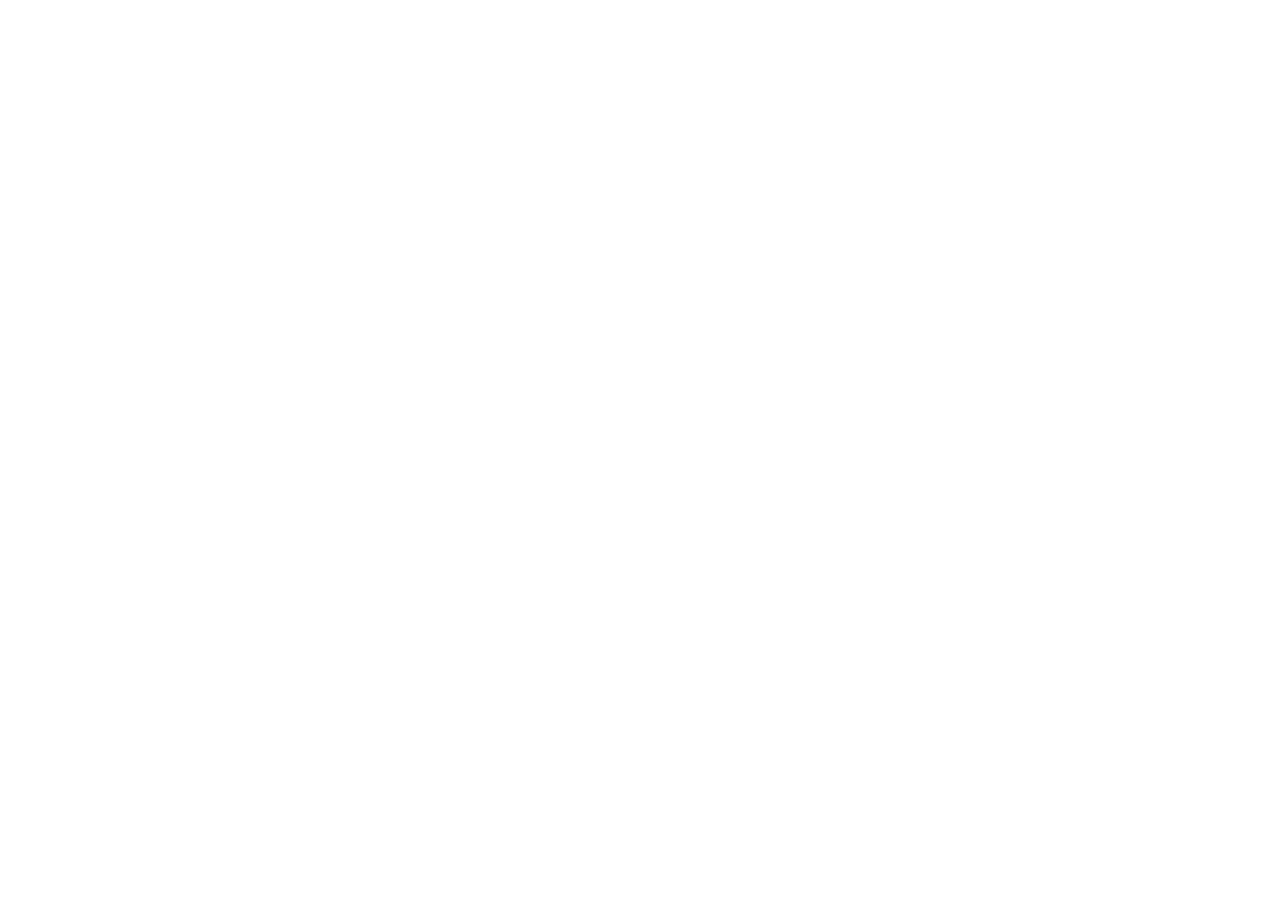
==== login.html @ 34dbae66 "提交" ====
<!DOCTYPE html>
<html lang="en">
<head>
    <meta charset="UTF-8">
    <meta name="viewport" content="width=device-width, initial-scale=1.0">
    <title>Document</title>
</head>
<body>
    
</body>
</html>
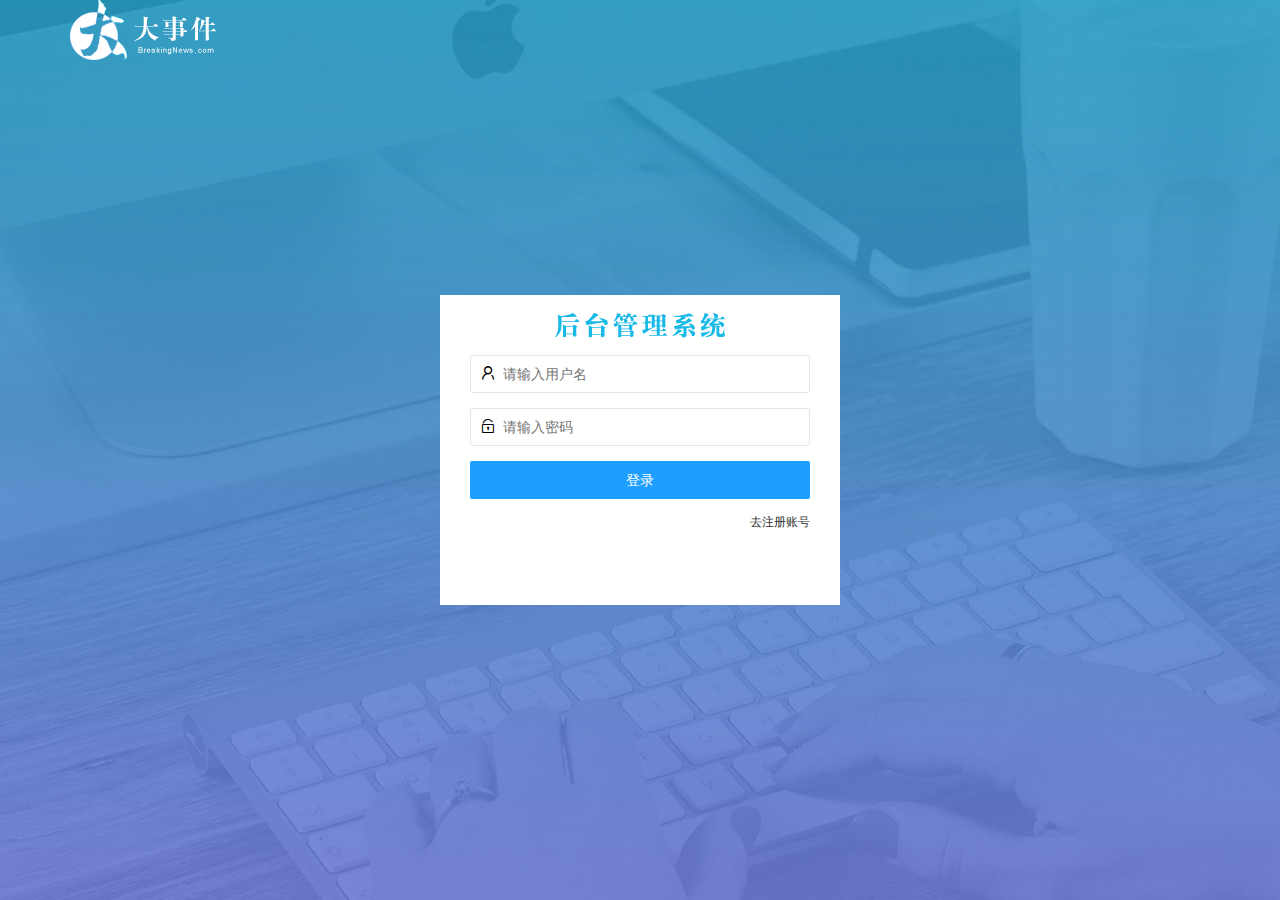
==== commit fc524032: "完成了登入页面" ====
--- a/login.html
+++ b/login.html
@@ -1,11 +1,93 @@
 <!DOCTYPE html>
 <html lang="en">
+
 <head>
     <meta charset="UTF-8">
     <meta name="viewport" content="width=device-width, initial-scale=1.0">
-    <title>Document</title>
+    <title>大事件-登入-注册</title>
+    <!-- 导入 layUi 的样式 -->
+    <link rel="stylesheet" href="/assets/lib/layui/css/layui.css">
+    <!-- 导入自己的样式 -->
+    <link rel="stylesheet" href="/assets/css/login.css">
+
 </head>
+
 <body>
-    
+    <!-- 头部的 Logo 区域 -->
+    <div class="layui-main">
+        <img src="/assets/images/logo.png" alt="" />
+    </div>
+
+    <!-- 登录注册区域 -->
+    <div class="loginAndRegBox">
+        <div class="title-box"></div>
+
+        <!-- 登录的div -->
+        <div class="login-box">
+            <!-- 登录的表单 -->
+            <form class="layui-form" id="form_login">
+                <!-- 用户名 -->
+                <div class="layui-form-item">
+                    <i class="layui-icon layui-icon-username"></i>
+                    <input type="text" name="username" required lay-verify="required|pwd" placeholder="请输入用户名"
+                        autocomplete="off" class="layui-input" />
+                </div>
+                <!-- 密码 -->
+                <div class="layui-form-item">
+                    <i class="layui-icon layui-icon-password"></i>
+                    <input type="password" name="password" required lay-verify="required|pwd" placeholder="请输入密码"
+                        autocomplete="off" class="layui-input" />
+                </div>
+                <!-- 登录按钮 -->
+                <div class="layui-form-item">
+                    <!-- 注意：表单提交按钮和普通按钮的区别，就是 lay-submit 属性 -->
+                    <button class="layui-btn layui-btn-fluid layui-btn-normal" lay-submit>登录</button>
+                </div>
+                <div class="layui-form-item links">
+                    <a href="javascript:;" id="link_reg">去注册账号</a>
+                </div>
+            </form>
+        </div>
+        <!-- 注册的div -->
+        <div class="reg-box">
+            <!-- 注册的表单 -->
+            <form class="layui-form" id="form_reg">
+                <!-- 用户名 -->
+                <div class="layui-form-item">
+                    <i class="layui-icon layui-icon-username"></i>
+                    <input type="text" name="username" required lay-verify="required" placeholder="请输入用户名"
+                        autocomplete="off" class="layui-input" />
+                </div>
+                <!-- 密码 -->
+                <div class="layui-form-item">
+                    <i class="layui-icon layui-icon-password"></i>
+                    <input type="password" name="password" required lay-verify="required|pwd" placeholder="请输入密码"
+                        autocomplete="off" class="layui-input" />
+                </div>
+                <!-- 再次输入密码 -->
+                <div class="layui-form-item">
+                    <i class="layui-icon layui-icon-password"></i>
+                    <input type="password" name="password" required lay-verify="required|pwd|repwd" placeholder="请输入密码"
+                        autocomplete="off" class="layui-input" />
+                </div>
+                <!-- 登录按钮 -->
+                <div class="layui-form-item">
+                    <!-- 注意：表单提交按钮和普通按钮的区别，就是 lay-submit 属性 -->
+                    <button class="layui-btn layui-btn-fluid layui-btn-normal" lay-submit>登录</button>
+                </div>
+                <div class="layui-form-item links">
+                    <a href="javascript:;" id="link_login">去登入</a>
+                </div>
+            </form>
+           
+        </div>
+    </div>
+
+
+    <script src="/assets/lib/jquery.js"></script>
+    <script src="/assets/js/baseAPI.js"></script>
+    <script src="/assets/lib/layui/layui.all.js"></script>
+    <script src="/assets/js/login.js"></script>
 </body>
+
 </html>--- a/assets/lib/layui/css/layui.css
+++ b/assets/lib/layui/css/layui.css
@@ -0,0 +1,2 @@
+/** layui-v2.5.5 MIT License By https://www.layui.com */
+ .layui-inline,img{display:inline-block;vertical-align:middle}h1,h2,h3,h4,h5,h6{font-weight:400}.layui-edge,.layui-header,.layui-inline,.layui-main{position:relative}.layui-body,.layui-edge,.layui-elip{overflow:hidden}.layui-btn,.layui-edge,.layui-inline,img{vertical-align:middle}.layui-btn,.layui-disabled,.layui-icon,.layui-unselect{-moz-user-select:none;-webkit-user-select:none;-ms-user-select:none}.layui-elip,.layui-form-checkbox span,.layui-form-pane .layui-form-label{text-overflow:ellipsis;white-space:nowrap}.layui-breadcrumb,.layui-tree-btnGroup{visibility:hidden}blockquote,body,button,dd,div,dl,dt,form,h1,h2,h3,h4,h5,h6,input,li,ol,p,pre,td,textarea,th,ul{margin:0;padding:0;-webkit-tap-highlight-color:rgba(0,0,0,0)}a:active,a:hover{outline:0}img{border:none}li{list-style:none}table{border-collapse:collapse;border-spacing:0}h4,h5,h6{font-size:100%}button,input,optgroup,option,select,textarea{font-family:inherit;font-size:inherit;font-style:inherit;font-weight:inherit;outline:0}pre{white-space:pre-wrap;white-space:-moz-pre-wrap;white-space:-pre-wrap;white-space:-o-pre-wrap;word-wrap:break-word}body{line-height:24px;font:14px Helvetica Neue,Helvetica,PingFang SC,Tahoma,Arial,sans-serif}hr{height:1px;margin:10px 0;border:0;clear:both}a{color:#333;text-decoration:none}a:hover{color:#777}a cite{font-style:normal;*cursor:pointer}.layui-border-box,.layui-border-box *{box-sizing:border-box}.layui-box,.layui-box *{box-sizing:content-box}.layui-clear{clear:both;*zoom:1}.layui-clear:after{content:'\20';clear:both;*zoom:1;display:block;height:0}.layui-inline{*display:inline;*zoom:1}.layui-edge{display:inline-block;width:0;height:0;border-width:6px;border-style:dashed;border-color:transparent}.layui-edge-top{top:-4px;border-bottom-color:#999;border-bottom-style:solid}.layui-edge-right{border-left-color:#999;border-left-style:solid}.layui-edge-bottom{top:2px;border-top-color:#999;border-top-style:solid}.layui-edge-left{border-right-color:#999;border-right-style:solid}.layui-disabled,.layui-disabled:hover{color:#d2d2d2!important;cursor:not-allowed!important}.layui-circle{border-radius:100%}.layui-show{display:block!important}.layui-hide{display:none!important}@font-face{font-family:layui-icon;src:url(../font/iconfont.eot?v=250);src:url(../font/iconfont.eot?v=250#iefix) format('embedded-opentype'),url(../font/iconfont.woff2?v=250) format('woff2'),url(../font/iconfont.woff?v=250) format('woff'),url(../font/iconfont.ttf?v=250) format('truetype'),url(../font/iconfont.svg?v=250#layui-icon) format('svg')}.layui-icon{font-family:layui-icon!important;font-size:16px;font-style:normal;-webkit-font-smoothing:antialiased;-moz-osx-font-smoothing:grayscale}.layui-icon-reply-fill:before{content:"\e611"}.layui-icon-set-fill:before{content:"\e614"}.layui-icon-menu-fill:before{content:"\e60f"}.layui-icon-search:before{content:"\e615"}.layui-icon-share:before{content:"\e641"}.layui-icon-set-sm:before{content:"\e620"}.layui-icon-engine:before{content:"\e628"}.layui-icon-close:before{content:"\1006"}.layui-icon-close-fill:before{content:"\1007"}.layui-icon-chart-screen:before{content:"\e629"}.layui-icon-star:before{content:"\e600"}.layui-icon-circle-dot:before{content:"\e617"}.layui-icon-chat:before{content:"\e606"}.layui-icon-release:before{content:"\e609"}.layui-icon-list:before{content:"\e60a"}.layui-icon-chart:before{content:"\e62c"}.layui-icon-ok-circle:before{content:"\1005"}.layui-icon-layim-theme:before{content:"\e61b"}.layui-icon-table:before{content:"\e62d"}.layui-icon-right:before{content:"\e602"}.layui-icon-left:before{content:"\e603"}.layui-icon-cart-simple:before{content:"\e698"}.layui-icon-face-cry:before{content:"\e69c"}.layui-icon-face-smile:before{content:"\e6af"}.layui-icon-survey:before{content:"\e6b2"}.layui-icon-tree:before{content:"\e62e"}.layui-icon-upload-circle:before{content:"\e62f"}.layui-icon-add-circle:before{content:"\e61f"}.layui-icon-download-circle:before{content:"\e601"}.layui-icon-templeate-1:before{content:"\e630"}.layui-icon-util:before{content:"\e631"}.layui-icon-face-surprised:before{content:"\e664"}.layui-icon-edit:before{content:"\e642"}.layui-icon-speaker:before{content:"\e645"}.layui-icon-down:before{content:"\e61a"}.layui-icon-file:before{content:"\e621"}.layui-icon-layouts:before{content:"\e632"}.layui-icon-rate-half:before{content:"\e6c9"}.layui-icon-add-circle-fine:before{content:"\e608"}.layui-icon-prev-circle:before{content:"\e633"}.layui-icon-read:before{content:"\e705"}.layui-icon-404:before{content:"\e61c"}.layui-icon-carousel:before{content:"\e634"}.layui-icon-help:before{content:"\e607"}.layui-icon-code-circle:before{content:"\e635"}.layui-icon-water:before{content:"\e636"}.layui-icon-username:before{content:"\e66f"}.layui-icon-find-fill:before{content:"\e670"}.layui-icon-about:before{content:"\e60b"}.layui-icon-location:before{content:"\e715"}.layui-icon-up:before{content:"\e619"}.layui-icon-pause:before{content:"\e651"}.layui-icon-date:before{content:"\e637"}.layui-icon-layim-uploadfile:before{content:"\e61d"}.layui-icon-delete:before{content:"\e640"}.layui-icon-play:before{content:"\e652"}.layui-icon-top:before{content:"\e604"}.layui-icon-friends:before{content:"\e612"}.layui-icon-refresh-3:before{content:"\e9aa"}.layui-icon-ok:before{content:"\e605"}.layui-icon-layer:before{content:"\e638"}.layui-icon-face-smile-fine:before{content:"\e60c"}.layui-icon-dollar:before{content:"\e659"}.layui-icon-group:before{content:"\e613"}.layui-icon-layim-download:before{content:"\e61e"}.layui-icon-picture-fine:before{content:"\e60d"}.layui-icon-link:before{content:"\e64c"}.layui-icon-diamond:before{content:"\e735"}.layui-icon-log:before{content:"\e60e"}.layui-icon-rate-solid:before{content:"\e67a"}.layui-icon-fonts-del:before{content:"\e64f"}.layui-icon-unlink:before{content:"\e64d"}.layui-icon-fonts-clear:before{content:"\e639"}.layui-icon-triangle-r:before{content:"\e623"}.layui-icon-circle:before{content:"\e63f"}.layui-icon-radio:before{content:"\e643"}.layui-icon-align-center:before{content:"\e647"}.layui-icon-align-right:before{content:"\e648"}.layui-icon-align-left:before{content:"\e649"}.layui-icon-loading-1:before{content:"\e63e"}.layui-icon-return:before{content:"\e65c"}.layui-icon-fonts-strong:before{content:"\e62b"}.layui-icon-upload:before{content:"\e67c"}.layui-icon-dialogue:before{content:"\e63a"}.layui-icon-video:before{content:"\e6ed"}.layui-icon-headset:before{content:"\e6fc"}.layui-icon-cellphone-fine:before{content:"\e63b"}.layui-icon-add-1:before{content:"\e654"}.layui-icon-face-smile-b:before{content:"\e650"}.layui-icon-fonts-html:before{content:"\e64b"}.layui-icon-form:before{content:"\e63c"}.layui-icon-cart:before{content:"\e657"}.layui-icon-camera-fill:before{content:"\e65d"}.layui-icon-tabs:before{content:"\e62a"}.layui-icon-fonts-code:before{content:"\e64e"}.layui-icon-fire:before{content:"\e756"}.layui-icon-set:before{content:"\e716"}.layui-icon-fonts-u:before{content:"\e646"}.layui-icon-triangle-d:before{content:"\e625"}.layui-icon-tips:before{content:"\e702"}.layui-icon-picture:before{content:"\e64a"}.layui-icon-more-vertical:before{content:"\e671"}.layui-icon-flag:before{content:"\e66c"}.layui-icon-loading:before{content:"\e63d"}.layui-icon-fonts-i:before{content:"\e644"}.layui-icon-refresh-1:before{content:"\e666"}.layui-icon-rmb:before{content:"\e65e"}.layui-icon-home:before{content:"\e68e"}.layui-icon-user:before{content:"\e770"}.layui-icon-notice:before{content:"\e667"}.layui-icon-login-weibo:before{content:"\e675"}.layui-icon-voice:before{content:"\e688"}.layui-icon-upload-drag:before{content:"\e681"}.layui-icon-login-qq:before{content:"\e676"}.layui-icon-snowflake:before{content:"\e6b1"}.layui-icon-file-b:before{content:"\e655"}.layui-icon-template:before{content:"\e663"}.layui-icon-auz:before{content:"\e672"}.layui-icon-console:before{content:"\e665"}.layui-icon-app:before{content:"\e653"}.layui-icon-prev:before{content:"\e65a"}.layui-icon-website:before{content:"\e7ae"}.layui-icon-next:before{content:"\e65b"}.layui-icon-component:before{content:"\e857"}.layui-icon-more:before{content:"\e65f"}.layui-icon-login-wechat:before{content:"\e677"}.layui-icon-shrink-right:before{content:"\e668"}.layui-icon-spread-left:before{content:"\e66b"}.layui-icon-camera:before{content:"\e660"}.layui-icon-note:before{content:"\e66e"}.layui-icon-refresh:before{content:"\e669"}.layui-icon-female:before{content:"\e661"}.layui-icon-male:before{content:"\e662"}.layui-icon-password:before{content:"\e673"}.layui-icon-senior:before{content:"\e674"}.layui-icon-theme:before{content:"\e66a"}.layui-icon-tread:before{content:"\e6c5"}.layui-icon-praise:before{content:"\e6c6"}.layui-icon-star-fill:before{content:"\e658"}.layui-icon-rate:before{content:"\e67b"}.layui-icon-template-1:before{content:"\e656"}.layui-icon-vercode:before{content:"\e679"}.layui-icon-cellphone:before{content:"\e678"}.layui-icon-screen-full:before{content:"\e622"}.layui-icon-screen-restore:before{content:"\e758"}.layui-icon-cols:before{content:"\e610"}.layui-icon-export:before{content:"\e67d"}.layui-icon-print:before{content:"\e66d"}.layui-icon-slider:before{content:"\e714"}.layui-icon-addition:before{content:"\e624"}.layui-icon-subtraction:before{content:"\e67e"}.layui-icon-service:before{content:"\e626"}.layui-icon-transfer:before{content:"\e691"}.layui-main{width:1140px;margin:0 auto}.layui-header{z-index:1000;height:60px}.layui-header a:hover{transition:all .5s;-webkit-transition:all .5s}.layui-side{position:fixed;left:0;top:0;bottom:0;z-index:999;width:200px;overflow-x:hidden}.layui-side-scroll{position:relative;width:220px;height:100%;overflow-x:hidden}.layui-body{position:absolute;left:200px;right:0;top:0;bottom:0;z-index:998;width:auto;overflow-y:auto;box-sizing:border-box}.layui-layout-body{overflow:hidden}.layui-layout-admin .layui-header{background-color:#23262E}.layui-layout-admin .layui-side{top:60px;width:200px;overflow-x:hidden}.layui-layout-admin .layui-body{position:fixed;top:60px;bottom:44px}.layui-layout-admin .layui-main{width:auto;margin:0 15px}.layui-layout-admin .layui-footer{position:fixed;left:200px;right:0;bottom:0;height:44px;line-height:44px;padding:0 15px;background-color:#eee}.layui-layout-admin .layui-logo{position:absolute;left:0;top:0;width:200px;height:100%;line-height:60px;text-align:center;color:#009688;font-size:16px}.layui-layout-admin .layui-header .layui-nav{background:0 0}.layui-layout-left{position:absolute!important;left:200px;top:0}.layui-layout-right{position:absolute!important;right:0;top:0}.layui-container{position:relative;margin:0 auto;padding:0 15px;box-sizing:border-box}.layui-fluid{position:relative;margin:0 auto;padding:0 15px}.layui-row:after,.layui-row:before{content:'';display:block;clear:both}.layui-col-lg1,.layui-col-lg10,.layui-col-lg11,.layui-col-lg12,.layui-col-lg2,.layui-col-lg3,.layui-col-lg4,.layui-col-lg5,.layui-col-lg6,.layui-col-lg7,.layui-col-lg8,.layui-col-lg9,.layui-col-md1,.layui-col-md10,.layui-col-md11,.layui-col-md12,.layui-col-md2,.layui-col-md3,.layui-col-md4,.layui-col-md5,.layui-col-md6,.layui-col-md7,.layui-col-md8,.layui-col-md9,.layui-col-sm1,.layui-col-sm10,.layui-col-sm11,.layui-col-sm12,.layui-col-sm2,.layui-col-sm3,.layui-col-sm4,.layui-col-sm5,.layui-col-sm6,.layui-col-sm7,.layui-col-sm8,.layui-col-sm9,.layui-col-xs1,.layui-col-xs10,.layui-col-xs11,.layui-col-xs12,.layui-col-xs2,.layui-col-xs3,.layui-col-xs4,.layui-col-xs5,.layui-col-xs6,.layui-col-xs7,.layui-col-xs8,.layui-col-xs9{position:relative;display:block;box-sizing:border-box}.layui-col-xs1,.layui-col-xs10,.layui-col-xs11,.layui-col-xs12,.layui-col-xs2,.layui-col-xs3,.layui-col-xs4,.layui-col-xs5,.layui-col-xs6,.layui-col-xs7,.layui-col-xs8,.layui-col-xs9{float:left}.layui-col-xs1{width:8.33333333%}.layui-col-xs2{width:16.66666667%}.layui-col-xs3{width:25%}.layui-col-xs4{width:33.33333333%}.layui-col-xs5{width:41.66666667%}.layui-col-xs6{width:50%}.layui-col-xs7{width:58.33333333%}.layui-col-xs8{width:66.66666667%}.layui-col-xs9{width:75%}.layui-col-xs10{width:83.33333333%}.layui-col-xs11{width:91.66666667%}.layui-col-xs12{width:100%}.layui-col-xs-offset1{margin-left:8.33333333%}.layui-col-xs-offset2{margin-left:16.66666667%}.layui-col-xs-offset3{margin-left:25%}.layui-col-xs-offset4{margin-left:33.33333333%}.layui-col-xs-offset5{margin-left:41.66666667%}.layui-col-xs-offset6{margin-left:50%}.layui-col-xs-offset7{margin-left:58.33333333%}.layui-col-xs-offset8{margin-left:66.66666667%}.layui-col-xs-offset9{margin-left:75%}.layui-col-xs-offset10{margin-left:83.33333333%}.layui-col-xs-offset11{margin-left:91.66666667%}.layui-col-xs-offset12{margin-left:100%}@media screen and (max-width:768px){.layui-hide-xs{display:none!important}.layui-show-xs-block{display:block!important}.layui-show-xs-inline{display:inline!important}.layui-show-xs-inline-block{display:inline-block!important}}@media screen and (min-width:768px){.layui-container{width:750px}.layui-hide-sm{display:none!important}.layui-show-sm-block{display:block!important}.layui-show-sm-inline{display:inline!important}.layui-show-sm-inline-block{display:inline-block!important}.layui-col-sm1,.layui-col-sm10,.layui-col-sm11,.layui-col-sm12,.layui-col-sm2,.layui-col-sm3,.layui-col-sm4,.layui-col-sm5,.layui-col-sm6,.layui-col-sm7,.layui-col-sm8,.layui-col-sm9{float:left}.layui-col-sm1{width:8.33333333%}.layui-col-sm2{width:16.66666667%}.layui-col-sm3{width:25%}.layui-col-sm4{width:33.33333333%}.layui-col-sm5{width:41.66666667%}.layui-col-sm6{width:50%}.layui-col-sm7{width:58.33333333%}.layui-col-sm8{width:66.66666667%}.layui-col-sm9{width:75%}.layui-col-sm10{width:83.33333333%}.layui-col-sm11{width:91.66666667%}.layui-col-sm12{width:100%}.layui-col-sm-offset1{margin-left:8.33333333%}.layui-col-sm-offset2{margin-left:16.66666667%}.layui-col-sm-offset3{margin-left:25%}.layui-col-sm-offset4{margin-left:33.33333333%}.layui-col-sm-offset5{margin-left:41.66666667%}.layui-col-sm-offset6{margin-left:50%}.layui-col-sm-offset7{margin-left:58.33333333%}.layui-col-sm-offset8{margin-left:66.66666667%}.layui-col-sm-offset9{margin-left:75%}.layui-col-sm-offset10{margin-left:83.33333333%}.layui-col-sm-offset11{margin-left:91.66666667%}.layui-col-sm-offset12{margin-left:100%}}@media screen and (min-width:992px){.layui-container{width:970px}.layui-hide-md{display:none!important}.layui-show-md-block{display:block!important}.layui-show-md-inline{display:inline!important}.layui-show-md-inline-block{display:inline-block!important}.layui-col-md1,.layui-col-md10,.layui-col-md11,.layui-col-md12,.layui-col-md2,.layui-col-md3,.layui-col-md4,.layui-col-md5,.layui-col-md6,.layui-col-md7,.layui-col-md8,.layui-col-md9{float:left}.layui-col-md1{width:8.33333333%}.layui-col-md2{width:16.66666667%}.layui-col-md3{width:25%}.layui-col-md4{width:33.33333333%}.layui-col-md5{width:41.66666667%}.layui-col-md6{width:50%}.layui-col-md7{width:58.33333333%}.layui-col-md8{width:66.66666667%}.layui-col-md9{width:75%}.layui-col-md10{width:83.33333333%}.layui-col-md11{width:91.66666667%}.layui-col-md12{width:100%}.layui-col-md-offset1{margin-left:8.33333333%}.layui-col-md-offset2{margin-left:16.66666667%}.layui-col-md-offset3{margin-left:25%}.layui-col-md-offset4{margin-left:33.33333333%}.layui-col-md-offset5{margin-left:41.66666667%}.layui-col-md-offset6{margin-left:50%}.layui-col-md-offset7{margin-left:58.33333333%}.layui-col-md-offset8{margin-left:66.66666667%}.layui-col-md-offset9{margin-left:75%}.layui-col-md-offset10{margin-left:83.33333333%}.layui-col-md-offset11{margin-left:91.66666667%}.layui-col-md-offset12{margin-left:100%}}@media screen and (min-width:1200px){.layui-container{width:1170px}.layui-hide-lg{display:none!important}.layui-show-lg-block{display:block!important}.layui-show-lg-inline{display:inline!important}.layui-show-lg-inline-block{display:inline-block!important}.layui-col-lg1,.layui-col-lg10,.layui-col-lg11,.layui-col-lg12,.layui-col-lg2,.layui-col-lg3,.layui-col-lg4,.layui-col-lg5,.layui-col-lg6,.layui-col-lg7,.layui-col-lg8,.layui-col-lg9{float:left}.layui-col-lg1{width:8.33333333%}.layui-col-lg2{width:16.66666667%}.layui-col-lg3{width:25%}.layui-col-lg4{width:33.33333333%}.layui-col-lg5{width:41.66666667%}.layui-col-lg6{width:50%}.layui-col-lg7{width:58.33333333%}.layui-col-lg8{width:66.66666667%}.layui-col-lg9{width:75%}.layui-col-lg10{width:83.33333333%}.layui-col-lg11{width:91.66666667%}.layui-col-lg12{width:100%}.layui-col-lg-offset1{margin-left:8.33333333%}.layui-col-lg-offset2{margin-left:16.66666667%}.layui-col-lg-offset3{margin-left:25%}.layui-col-lg-offset4{margin-left:33.33333333%}.layui-col-lg-offset5{margin-left:41.66666667%}.layui-col-lg-offset6{margin-left:50%}.layui-col-lg-offset7{margin-left:58.33333333%}.layui-col-lg-offset8{margin-left:66.66666667%}.layui-col-lg-offset9{margin-left:75%}.layui-col-lg-offset10{margin-left:83.33333333%}.layui-col-lg-offset11{margin-left:91.66666667%}.layui-col-lg-offset12{margin-left:100%}}.layui-col-space1{margin:-.5px}.layui-col-space1>*{padding:.5px}.layui-col-space3{margin:-1.5px}.layui-col-space3>*{padding:1.5px}.layui-col-space5{margin:-2.5px}.layui-col-space5>*{padding:2.5px}.layui-col-space8{margin:-3.5px}.layui-col-space8>*{padding:3.5px}.layui-col-space10{margin:-5px}.layui-col-space10>*{padding:5px}.layui-col-space12{margin:-6px}.layui-col-space12>*{padding:6px}.layui-col-space15{margin:-7.5px}.layui-col-space15>*{padding:7.5px}.layui-col-space18{margin:-9px}.layui-col-space18>*{padding:9px}.layui-col-space20{margin:-10px}.layui-col-space20>*{padding:10px}.layui-col-space22{margin:-11px}.layui-col-space22>*{padding:11px}.layui-col-space25{margin:-12.5px}.layui-col-space25>*{padding:12.5px}.layui-col-space30{margin:-15px}.layui-col-space30>*{padding:15px}.layui-btn,.layui-input,.layui-select,.layui-textarea,.layui-upload-button{outline:0;-webkit-appearance:none;transition:all .3s;-webkit-transition:all .3s;box-sizing:border-box}.layui-elem-quote{margin-bottom:10px;padding:15px;line-height:22px;border-left:5px solid #009688;border-radius:0 2px 2px 0;background-color:#f2f2f2}.layui-quote-nm{border-style:solid;border-width:1px 1px 1px 5px;background:0 0}.layui-elem-field{margin-bottom:10px;padding:0;border-width:1px;border-style:solid}.layui-elem-field legend{margin-left:20px;padding:0 10px;font-size:20px;font-weight:300}.layui-field-title{margin:10px 0 20px;border-width:1px 0 0}.layui-field-box{padding:10px 15px}.layui-field-title .layui-field-box{padding:10px 0}.layui-progress{position:relative;height:6px;border-radius:20px;background-color:#e2e2e2}.layui-progress-bar{position:absolute;left:0;top:0;width:0;max-width:100%;height:6px;border-radius:20px;text-align:right;background-color:#5FB878;transition:all .3s;-webkit-transition:all .3s}.layui-progress-big,.layui-progress-big .layui-progress-bar{height:18px;line-height:18px}.layui-progress-text{position:relative;top:-20px;line-height:18px;font-size:12px;color:#666}.layui-progress-big .layui-progress-text{position:static;padding:0 10px;color:#fff}.layui-collapse{border-width:1px;border-style:solid;border-radius:2px}.layui-colla-content,.layui-colla-item{border-top-width:1px;border-top-style:solid}.layui-colla-item:first-child{border-top:none}.layui-colla-title{position:relative;height:42px;line-height:42px;padding:0 15px 0 35px;color:#333;background-color:#f2f2f2;cursor:pointer;font-size:14px;overflow:hidden}.layui-colla-content{display:none;padding:10px 15px;line-height:22px;color:#666}.layui-colla-icon{position:absolute;left:15px;top:0;font-size:14px}.layui-card{margin-bottom:15px;border-radius:2px;background-color:#fff;box-shadow:0 1px 2px 0 rgba(0,0,0,.05)}.layui-card:last-child{margin-bottom:0}.layui-card-header{position:relative;height:42px;line-height:42px;padding:0 15px;border-bottom:1px solid #f6f6f6;color:#333;border-radius:2px 2px 0 0;font-size:14px}.layui-bg-black,.layui-bg-blue,.layui-bg-cyan,.layui-bg-green,.layui-bg-orange,.layui-bg-red{color:#fff!important}.layui-card-body{position:relative;padding:10px 15px;line-height:24px}.layui-card-body[pad15]{padding:15px}.layui-card-body[pad20]{padding:20px}.layui-card-body .layui-table{margin:5px 0}.layui-card .layui-tab{margin:0}.layui-panel-window{position:relative;padding:15px;border-radius:0;border-top:5px solid #E6E6E6;background-color:#fff}.layui-auxiliar-moving{position:fixed;left:0;right:0;top:0;bottom:0;width:100%;height:100%;background:0 0;z-index:9999999999}.layui-form-label,.layui-form-mid,.layui-form-select,.layui-input-block,.layui-input-inline,.layui-textarea{position:relative}.layui-bg-red{background-color:#FF5722!important}.layui-bg-orange{background-color:#FFB800!important}.layui-bg-green{background-color:#009688!important}.layui-bg-cyan{background-color:#2F4056!important}.layui-bg-blue{background-color:#1E9FFF!important}.layui-bg-black{background-color:#393D49!important}.layui-bg-gray{background-color:#eee!important;color:#666!important}.layui-badge-rim,.layui-colla-content,.layui-colla-item,.layui-collapse,.layui-elem-field,.layui-form-pane .layui-form-item[pane],.layui-form-pane .layui-form-label,.layui-input,.layui-layedit,.layui-layedit-tool,.layui-quote-nm,.layui-select,.layui-tab-bar,.layui-tab-card,.layui-tab-title,.layui-tab-title .layui-this:after,.layui-textarea{border-color:#e6e6e6}.layui-timeline-item:before,hr{background-color:#e6e6e6}.layui-text{line-height:22px;font-size:14px;color:#666}.layui-text h1,.layui-text h2,.layui-text h3{font-weight:500;color:#333}.layui-text h1{font-size:30px}.layui-text h2{font-size:24px}.layui-text h3{font-size:18px}.layui-text a:not(.layui-btn){color:#01AAED}.layui-text a:not(.layui-btn):hover{text-decoration:underline}.layui-text ul{padding:5px 0 5px 15px}.layui-text ul li{margin-top:5px;list-style-type:disc}.layui-text em,.layui-word-aux{color:#999!important;padding:0 5px!important}.layui-btn{display:inline-block;height:38px;line-height:38px;padding:0 18px;background-color:#009688;color:#fff;white-space:nowrap;text-align:center;font-size:14px;border:none;border-radius:2px;cursor:pointer}.layui-btn:hover{opacity:.8;filter:alpha(opacity=80);color:#fff}.layui-btn:active{opacity:1;filter:alpha(opacity=100)}.layui-btn+.layui-btn{margin-left:10px}.layui-btn-container{font-size:0}.layui-btn-container .layui-btn{margin-right:10px;margin-bottom:10px}.layui-btn-container .layui-btn+.layui-btn{margin-left:0}.layui-table .layui-btn-container .layui-btn{margin-bottom:9px}.layui-btn-radius{border-radius:100px}.layui-btn .layui-icon{margin-right:3px;font-size:18px;vertical-align:bottom;vertical-align:middle\9}.layui-btn-primary{border:1px solid #C9C9C9;background-color:#fff;color:#555}.layui-btn-primary:hover{border-color:#009688;color:#333}.layui-btn-normal{background-color:#1E9FFF}.layui-btn-warm{background-color:#FFB800}.layui-btn-danger{background-color:#FF5722}.layui-btn-checked{background-color:#5FB878}.layui-btn-disabled,.layui-btn-disabled:active,.layui-btn-disabled:hover{border:1px solid #e6e6e6;background-color:#FBFBFB;color:#C9C9C9;cursor:not-allowed;opacity:1}.layui-btn-lg{height:44px;line-height:44px;padding:0 25px;font-size:16px}.layui-btn-sm{height:30px;line-height:30px;padding:0 10px;font-size:12px}.layui-btn-sm i{font-size:16px!important}.layui-btn-xs{height:22px;line-height:22px;padding:0 5px;font-size:12px}.layui-btn-xs i{font-size:14px!important}.layui-btn-group{display:inline-block;vertical-align:middle;font-size:0}.layui-btn-group .layui-btn{margin-left:0!important;margin-right:0!important;border-left:1px solid rgba(255,255,255,.5);border-radius:0}.layui-btn-group .layui-btn-primary{border-left:none}.layui-btn-group .layui-btn-primary:hover{border-color:#C9C9C9;color:#009688}.layui-btn-group .layui-btn:first-child{border-left:none;border-radius:2px 0 0 2px}.layui-btn-group .layui-btn-primary:first-child{border-left:1px solid #c9c9c9}.layui-btn-group .layui-btn:last-child{border-radius:0 2px 2px 0}.layui-btn-group .layui-btn+.layui-btn{margin-left:0}.layui-btn-group+.layui-btn-group{margin-left:10px}.layui-btn-fluid{width:100%}.layui-input,.layui-select,.layui-textarea{height:38px;line-height:1.3;line-height:38px\9;border-width:1px;border-style:solid;background-color:#fff;border-radius:2px}.layui-input::-webkit-input-placeholder,.layui-select::-webkit-input-placeholder,.layui-textarea::-webkit-input-placeholder{line-height:1.3}.layui-input,.layui-textarea{display:block;width:100%;padding-left:10px}.layui-input:hover,.layui-textarea:hover{border-color:#D2D2D2!important}.layui-input:focus,.layui-textarea:focus{border-color:#C9C9C9!important}.layui-textarea{min-height:100px;height:auto;line-height:20px;padding:6px 10px;resize:vertical}.layui-select{padding:0 10px}.layui-form input[type=checkbox],.layui-form input[type=radio],.layui-form select{display:none}.layui-form [lay-ignore]{display:initial}.layui-form-item{margin-bottom:15px;clear:both;*zoom:1}.layui-form-item:after{content:'\20';clear:both;*zoom:1;display:block;height:0}.layui-form-label{float:left;display:block;padding:9px 15px;width:80px;font-weight:400;line-height:20px;text-align:right}.layui-form-label-col{display:block;float:none;padding:9px 0;line-height:20px;text-align:left}.layui-form-item .layui-inline{margin-bottom:5px;margin-right:10px}.layui-input-block{margin-left:110px;min-height:36px}.layui-input-inline{display:inline-block;vertical-align:middle}.layui-form-item .layui-input-inline{float:left;width:190px;margin-right:10px}.layui-form-text .layui-input-inline{width:auto}.layui-form-mid{float:left;display:block;padding:9px 0!important;line-height:20px;margin-right:10px}.layui-form-danger+.layui-form-select .layui-input,.layui-form-danger:focus{border-color:#FF5722!important}.layui-form-select .layui-input{padding-right:30px;cursor:pointer}.layui-form-select .layui-edge{position:absolute;right:10px;top:50%;margin-top:-3px;cursor:pointer;border-width:6px;border-top-color:#c2c2c2;border-top-style:solid;transition:all .3s;-webkit-transition:all .3s}.layui-form-select dl{display:none;position:absolute;left:0;top:42px;padding:5px 0;z-index:899;min-width:100%;border:1px solid #d2d2d2;max-height:300px;overflow-y:auto;background-color:#fff;border-radius:2px;box-shadow:0 2px 4px rgba(0,0,0,.12);box-sizing:border-box}.layui-form-select dl dd,.layui-form-select dl dt{padding:0 10px;line-height:36px;white-space:nowrap;overflow:hidden;text-overflow:ellipsis}.layui-form-select dl dt{font-size:12px;color:#999}.layui-form-select dl dd{cursor:pointer}.layui-form-select dl dd:hover{background-color:#f2f2f2;-webkit-transition:.5s all;transition:.5s all}.layui-form-select .layui-select-group dd{padding-left:20px}.layui-form-select dl dd.layui-select-tips{padding-left:10px!important;color:#999}.layui-form-select dl dd.layui-this{background-color:#5FB878;color:#fff}.layui-form-checkbox,.layui-form-select dl dd.layui-disabled{background-color:#fff}.layui-form-selected dl{display:block}.layui-form-checkbox,.layui-form-checkbox *,.layui-form-switch{display:inline-block;vertical-align:middle}.layui-form-selected .layui-edge{margin-top:-9px;-webkit-transform:rotate(180deg);transform:rotate(180deg);margin-top:-3px\9}:root .layui-form-selected .layui-edge{margin-top:-9px\0/IE9}.layui-form-selectup dl{top:auto;bottom:42px}.layui-select-none{margin:5px 0;text-align:center;color:#999}.layui-select-disabled .layui-disabled{border-color:#eee!important}.layui-select-disabled .layui-edge{border-top-color:#d2d2d2}.layui-form-checkbox{position:relative;height:30px;line-height:30px;margin-right:10px;padding-right:30px;cursor:pointer;font-size:0;-webkit-transition:.1s linear;transition:.1s linear;box-sizing:border-box}.layui-form-checkbox span{padding:0 10px;height:100%;font-size:14px;border-radius:2px 0 0 2px;background-color:#d2d2d2;color:#fff;overflow:hidden}.layui-form-checkbox:hover span{background-color:#c2c2c2}.layui-form-checkbox i{position:absolute;right:0;top:0;width:30px;height:28px;border:1px solid #d2d2d2;border-left:none;border-radius:0 2px 2px 0;color:#fff;font-size:20px;text-align:center}.layui-form-checkbox:hover i{border-color:#c2c2c2;color:#c2c2c2}.layui-form-checked,.layui-form-checked:hover{border-color:#5FB878}.layui-form-checked span,.layui-form-checked:hover span{background-color:#5FB878}.layui-form-checked i,.layui-form-checked:hover i{color:#5FB878}.layui-form-item .layui-form-checkbox{margin-top:4px}.layui-form-checkbox[lay-skin=primary]{height:auto!important;line-height:normal!important;min-width:18px;min-height:18px;border:none!important;margin-right:0;padding-left:28px;padding-right:0;background:0 0}.layui-form-checkbox[lay-skin=primary] span{padding-left:0;padding-right:15px;line-height:18px;background:0 0;color:#666}.layui-form-checkbox[lay-skin=primary] i{right:auto;left:0;width:16px;height:16px;line-height:16px;border:1px solid #d2d2d2;font-size:12px;border-radius:2px;background-color:#fff;-webkit-transition:.1s linear;transition:.1s linear}.layui-form-checkbox[lay-skin=primary]:hover i{border-color:#5FB878;color:#fff}.layui-form-checked[lay-skin=primary] i{border-color:#5FB878!important;background-color:#5FB878;color:#fff}.layui-checkbox-disbaled[lay-skin=primary] span{background:0 0!important;color:#c2c2c2}.layui-checkbox-disbaled[lay-skin=primary]:hover i{border-color:#d2d2d2}.layui-form-item .layui-form-checkbox[lay-skin=primary]{margin-top:10px}.layui-form-switch{position:relative;height:22px;line-height:22px;min-width:35px;padding:0 5px;margin-top:8px;border:1px solid #d2d2d2;border-radius:20px;cursor:pointer;background-color:#fff;-webkit-transition:.1s linear;transition:.1s linear}.layui-form-switch i{position:absolute;left:5px;top:3px;width:16px;height:16px;border-radius:20px;background-color:#d2d2d2;-webkit-transition:.1s linear;transition:.1s linear}.layui-form-switch em{position:relative;top:0;width:25px;margin-left:21px;padding:0!important;text-align:center!important;color:#999!important;font-style:normal!important;font-size:12px}.layui-form-onswitch{border-color:#5FB878;background-color:#5FB878}.layui-checkbox-disbaled,.layui-checkbox-disbaled i{border-color:#e2e2e2!important}.layui-form-onswitch i{left:100%;margin-left:-21px;background-color:#fff}.layui-form-onswitch em{margin-left:5px;margin-right:21px;color:#fff!important}.layui-checkbox-disbaled span{background-color:#e2e2e2!important}.layui-checkbox-disbaled:hover i{color:#fff!important}[lay-radio]{display:none}.layui-form-radio,.layui-form-radio *{display:inline-block;vertical-align:middle}.layui-form-radio{line-height:28px;margin:6px 10px 0 0;padding-right:10px;cursor:pointer;font-size:0}.layui-form-radio *{font-size:14px}.layui-form-radio>i{margin-right:8px;font-size:22px;color:#c2c2c2}.layui-form-radio>i:hover,.layui-form-radioed>i{color:#5FB878}.layui-radio-disbaled>i{color:#e2e2e2!important}.layui-form-pane .layui-form-label{width:110px;padding:8px 15px;height:38px;line-height:20px;border-width:1px;border-style:solid;border-radius:2px 0 0 2px;text-align:center;background-color:#FBFBFB;overflow:hidden;box-sizing:border-box}.layui-form-pane .layui-input-inline{margin-left:-1px}.layui-form-pane .layui-input-block{margin-left:110px;left:-1px}.layui-form-pane .layui-input{border-radius:0 2px 2px 0}.layui-form-pane .layui-form-text .layui-form-label{float:none;width:100%;border-radius:2px;box-sizing:border-box;text-align:left}.layui-form-pane .layui-form-text .layui-input-inline{display:block;margin:0;top:-1px;clear:both}.layui-form-pane .layui-form-text .layui-input-block{margin:0;left:0;top:-1px}.layui-form-pane .layui-form-text .layui-textarea{min-height:100px;border-radius:0 0 2px 2px}.layui-form-pane .layui-form-checkbox{margin:4px 0 4px 10px}.layui-form-pane .layui-form-radio,.layui-form-pane .layui-form-switch{margin-top:6px;margin-left:10px}.layui-form-pane .layui-form-item[pane]{position:relative;border-width:1px;border-style:solid}.layui-form-pane .layui-form-item[pane] .layui-form-label{position:absolute;left:0;top:0;height:100%;border-width:0 1px 0 0}.layui-form-pane .layui-form-item[pane] .layui-input-inline{margin-left:110px}@media screen and (max-width:450px){.layui-form-item .layui-form-label{text-overflow:ellipsis;overflow:hidden;white-space:nowrap}.layui-form-item .layui-inline{display:block;margin-right:0;margin-bottom:20px;clear:both}.layui-form-item .layui-inline:after{content:'\20';clear:both;display:block;height:0}.layui-form-item .layui-input-inline{display:block;float:none;left:-3px;width:auto;margin:0 0 10px 112px}.layui-form-item .layui-input-inline+.layui-form-mid{margin-left:110px;top:-5px;padding:0}.layui-form-item .layui-form-checkbox{margin-right:5px;margin-bottom:5px}}.layui-layedit{border-width:1px;border-style:solid;border-radius:2px}.layui-layedit-tool{padding:3px 5px;border-bottom-width:1px;border-bottom-style:solid;font-size:0}.layedit-tool-fixed{position:fixed;top:0;border-top:1px solid #e2e2e2}.layui-layedit-tool .layedit-tool-mid,.layui-layedit-tool .layui-icon{display:inline-block;vertical-align:middle;text-align:center;font-size:14px}.layui-layedit-tool .layui-icon{position:relative;width:32px;height:30px;line-height:30px;margin:3px 5px;color:#777;cursor:pointer;border-radius:2px}.layui-layedit-tool .layui-icon:hover{color:#393D49}.layui-layedit-tool .layui-icon:active{color:#000}.layui-layedit-tool .layedit-tool-active{background-color:#e2e2e2;color:#000}.layui-layedit-tool .layui-disabled,.layui-layedit-tool .layui-disabled:hover{color:#d2d2d2;cursor:not-allowed}.layui-layedit-tool .layedit-tool-mid{width:1px;height:18px;margin:0 10px;background-color:#d2d2d2}.layedit-tool-html{width:50px!important;font-size:30px!important}.layedit-tool-b,.layedit-tool-code,.layedit-tool-help{font-size:16px!important}.layedit-tool-d,.layedit-tool-face,.layedit-tool-image,.layedit-tool-unlink{font-size:18px!important}.layedit-tool-image input{position:absolute;font-size:0;left:0;top:0;width:100%;height:100%;opacity:.01;filter:Alpha(opacity=1);cursor:pointer}.layui-layedit-iframe iframe{display:block;width:100%}#LAY_layedit_code{overflow:hidden}.layui-laypage{display:inline-block;*display:inline;*zoom:1;vertical-align:middle;margin:10px 0;font-size:0}.layui-laypage>a:first-child,.layui-laypage>a:first-child em{border-radius:2px 0 0 2px}.layui-laypage>a:last-child,.layui-laypage>a:last-child em{border-radius:0 2px 2px 0}.layui-laypage>:first-child{margin-left:0!important}.layui-laypage>:last-child{margin-right:0!important}.layui-laypage a,.layui-laypage button,.layui-laypage input,.layui-laypage select,.layui-laypage span{border:1px solid #e2e2e2}.layui-laypage a,.layui-laypage span{display:inline-block;*display:inline;*zoom:1;vertical-align:middle;padding:0 15px;height:28px;line-height:28px;margin:0 -1px 5px 0;background-color:#fff;color:#333;font-size:12px}.layui-flow-more a *,.layui-laypage input,.layui-table-view select[lay-ignore]{display:inline-block}.layui-laypage a:hover{color:#009688}.layui-laypage em{font-style:normal}.layui-laypage .layui-laypage-spr{color:#999;font-weight:700}.layui-laypage a{text-decoration:none}.layui-laypage .layui-laypage-curr{position:relative}.layui-laypage .layui-laypage-curr em{position:relative;color:#fff}.layui-laypage .layui-laypage-curr .layui-laypage-em{position:absolute;left:-1px;top:-1px;padding:1px;width:100%;height:100%;background-color:#009688}.layui-laypage-em{border-radius:2px}.layui-laypage-next em,.layui-laypage-prev em{font-family:Sim sun;font-size:16px}.layui-laypage .layui-laypage-count,.layui-laypage .layui-laypage-limits,.layui-laypage .layui-laypage-refresh,.layui-laypage .layui-laypage-skip{margin-left:10px;margin-right:10px;padding:0;border:none}.layui-laypage .layui-laypage-limits,.layui-laypage .layui-laypage-refresh{vertical-align:top}.layui-laypage .layui-laypage-refresh i{font-size:18px;cursor:pointer}.layui-laypage select{height:22px;padding:3px;border-radius:2px;cursor:pointer}.layui-laypage .layui-laypage-skip{height:30px;line-height:30px;color:#999}.layui-laypage button,.layui-laypage input{height:30px;line-height:30px;border-radius:2px;vertical-align:top;background-color:#fff;box-sizing:border-box}.layui-laypage input{width:40px;margin:0 10px;padding:0 3px;text-align:center}.layui-laypage input:focus,.layui-laypage select:focus{border-color:#009688!important}.layui-laypage button{margin-left:10px;padding:0 10px;cursor:pointer}.layui-table,.layui-table-view{margin:10px 0}.layui-flow-more{margin:10px 0;text-align:center;color:#999;font-size:14px}.layui-flow-more a{height:32px;line-height:32px}.layui-flow-more a *{vertical-align:top}.layui-flow-more a cite{padding:0 20px;border-radius:3px;background-color:#eee;color:#333;font-style:normal}.layui-flow-more a cite:hover{opacity:.8}.layui-flow-more a i{font-size:30px;color:#737383}.layui-table{width:100%;background-color:#fff;color:#666}.layui-table tr{transition:all .3s;-webkit-transition:all .3s}.layui-table th{text-align:left;font-weight:400}.layui-table tbody tr:hover,.layui-table thead tr,.layui-table-click,.layui-table-header,.layui-table-hover,.layui-table-mend,.layui-table-patch,.layui-table-tool,.layui-table-total,.layui-table-total tr,.layui-table[lay-even] tr:nth-child(even){background-color:#f2f2f2}.layui-table td,.layui-table th,.layui-table-col-set,.layui-table-fixed-r,.layui-table-grid-down,.layui-table-header,.layui-table-page,.layui-table-tips-main,.layui-table-tool,.layui-table-total,.layui-table-view,.layui-table[lay-skin=line],.layui-table[lay-skin=row]{border-width:1px;border-style:solid;border-color:#e6e6e6}.layui-table td,.layui-table th{position:relative;padding:9px 15px;min-height:20px;line-height:20px;font-size:14px}.layui-table[lay-skin=line] td,.layui-table[lay-skin=line] th{border-width:0 0 1px}.layui-table[lay-skin=row] td,.layui-table[lay-skin=row] th{border-width:0 1px 0 0}.layui-table[lay-skin=nob] td,.layui-table[lay-skin=nob] th{border:none}.layui-table img{max-width:100px}.layui-table[lay-size=lg] td,.layui-table[lay-size=lg] th{padding:15px 30px}.layui-table-view .layui-table[lay-size=lg] .layui-table-cell{height:40px;line-height:40px}.layui-table[lay-size=sm] td,.layui-table[lay-size=sm] th{font-size:12px;padding:5px 10px}.layui-table-view .layui-table[lay-size=sm] .layui-table-cell{height:20px;line-height:20px}.layui-table[lay-data]{display:none}.layui-table-box{position:relative;overflow:hidden}.layui-table-view .layui-table{position:relative;width:auto;margin:0}.layui-table-view .layui-table[lay-skin=line]{border-width:0 1px 0 0}.layui-table-view .layui-table[lay-skin=row]{border-width:0 0 1px}.layui-table-view .layui-table td,.layui-table-view .layui-table th{padding:5px 0;border-top:none;border-left:none}.layui-table-view .layui-table th.layui-unselect .layui-table-cell span{cursor:pointer}.layui-table-view .layui-table td{cursor:default}.layui-table-view .layui-table td[data-edit=text]{cursor:text}.layui-table-view .layui-form-checkbox[lay-skin=primary] i{width:18px;height:18px}.layui-table-view .layui-form-radio{line-height:0;padding:0}.layui-table-view .layui-form-radio>i{margin:0;font-size:20px}.layui-table-init{position:absolute;left:0;top:0;width:100%;height:100%;text-align:center;z-index:110}.layui-table-init .layui-icon{position:absolute;left:50%;top:50%;margin:-15px 0 0 -15px;font-size:30px;color:#c2c2c2}.layui-table-header{border-width:0 0 1px;overflow:hidden}.layui-table-header .layui-table{margin-bottom:-1px}.layui-table-tool .layui-inline[lay-event]{position:relative;width:26px;height:26px;padding:5px;line-height:16px;margin-right:10px;text-align:center;color:#333;border:1px solid #ccc;cursor:pointer;-webkit-transition:.5s all;transition:.5s all}.layui-table-tool .layui-inline[lay-event]:hover{border:1px solid #999}.layui-table-tool-temp{padding-right:120px}.layui-table-tool-self{position:absolute;right:17px;top:10px}.layui-table-tool .layui-table-tool-self .layui-inline[lay-event]{margin:0 0 0 10px}.layui-table-tool-panel{position:absolute;top:29px;left:-1px;padding:5px 0;min-width:150px;min-height:40px;border:1px solid #d2d2d2;text-align:left;overflow-y:auto;background-color:#fff;box-shadow:0 2px 4px rgba(0,0,0,.12)}.layui-table-cell,.layui-table-tool-panel li{overflow:hidden;text-overflow:ellipsis;white-space:nowrap}.layui-table-tool-panel li{padding:0 10px;line-height:30px;-webkit-transition:.5s all;transition:.5s all}.layui-table-tool-panel li .layui-form-checkbox[lay-skin=primary]{width:100%;padding-left:28px}.layui-table-tool-panel li:hover{background-color:#f2f2f2}.layui-table-tool-panel li .layui-form-checkbox[lay-skin=primary] i{position:absolute;left:0;top:0}.layui-table-tool-panel li .layui-form-checkbox[lay-skin=primary] span{padding:0}.layui-table-tool .layui-table-tool-self .layui-table-tool-panel{left:auto;right:-1px}.layui-table-col-set{position:absolute;right:0;top:0;width:20px;height:100%;border-width:0 0 0 1px;background-color:#fff}.layui-table-sort{width:10px;height:20px;margin-left:5px;cursor:pointer!important}.layui-table-sort .layui-edge{position:absolute;left:5px;border-width:5px}.layui-table-sort .layui-table-sort-asc{top:3px;border-top:none;border-bottom-style:solid;border-bottom-color:#b2b2b2}.layui-table-sort .layui-table-sort-asc:hover{border-bottom-color:#666}.layui-table-sort .layui-table-sort-desc{bottom:5px;border-bottom:none;border-top-style:solid;border-top-color:#b2b2b2}.layui-table-sort .layui-table-sort-desc:hover{border-top-color:#666}.layui-table-sort[lay-sort=asc] .layui-table-sort-asc{border-bottom-color:#000}.layui-table-sort[lay-sort=desc] .layui-table-sort-desc{border-top-color:#000}.layui-table-cell{height:28px;line-height:28px;padding:0 15px;position:relative;box-sizing:border-box}.layui-table-cell .layui-form-checkbox[lay-skin=primary]{top:-1px;padding:0}.layui-table-cell .layui-table-link{color:#01AAED}.laytable-cell-checkbox,.laytable-cell-numbers,.laytable-cell-radio,.laytable-cell-space{padding:0;text-align:center}.layui-table-body{position:relative;overflow:auto;margin-right:-1px;margin-bottom:-1px}.layui-table-body .layui-none{line-height:26px;padding:15px;text-align:center;color:#999}.layui-table-fixed{position:absolute;left:0;top:0;z-index:101}.layui-table-fixed .layui-table-body{overflow:hidden}.layui-table-fixed-l{box-shadow:0 -1px 8px rgba(0,0,0,.08)}.layui-table-fixed-r{left:auto;right:-1px;border-width:0 0 0 1px;box-shadow:-1px 0 8px rgba(0,0,0,.08)}.layui-table-fixed-r .layui-table-header{position:relative;overflow:visible}.layui-table-mend{position:absolute;right:-49px;top:0;height:100%;width:50px}.layui-table-tool{position:relative;z-index:890;width:100%;min-height:50px;line-height:30px;padding:10px 15px;border-width:0 0 1px}.layui-table-tool .layui-btn-container{margin-bottom:-10px}.layui-table-page,.layui-table-total{border-width:1px 0 0;margin-bottom:-1px;overflow:hidden}.layui-table-page{position:relative;width:100%;padding:7px 7px 0;height:41px;font-size:12px;white-space:nowrap}.layui-table-page>div{height:26px}.layui-table-page .layui-laypage{margin:0}.layui-table-page .layui-laypage a,.layui-table-page .layui-laypage span{height:26px;line-height:26px;margin-bottom:10px;border:none;background:0 0}.layui-table-page .layui-laypage a,.layui-table-page .layui-laypage span.layui-laypage-curr{padding:0 12px}.layui-table-page .layui-laypage span{margin-left:0;padding:0}.layui-table-page .layui-laypage .layui-laypage-prev{margin-left:-7px!important}.layui-table-page .layui-laypage .layui-laypage-curr .layui-laypage-em{left:0;top:0;padding:0}.layui-table-page .layui-laypage button,.layui-table-page .layui-laypage input{height:26px;line-height:26px}.layui-table-page .layui-laypage input{width:40px}.layui-table-page .layui-laypage button{padding:0 10px}.layui-table-page select{height:18px}.layui-table-patch .layui-table-cell{padding:0;width:30px}.layui-table-edit{position:absolute;left:0;top:0;width:100%;height:100%;padding:0 14px 1px;border-radius:0;box-shadow:1px 1px 20px rgba(0,0,0,.15)}.layui-table-edit:focus{border-color:#5FB878!important}select.layui-table-edit{padding:0 0 0 10px;border-color:#C9C9C9}.layui-table-view .layui-form-checkbox,.layui-table-view .layui-form-radio,.layui-table-view .layui-form-switch{top:0;margin:0;box-sizing:content-box}.layui-table-view .layui-form-checkbox{top:-1px;height:26px;line-height:26px}.layui-table-view .layui-form-checkbox i{height:26px}.layui-table-grid .layui-table-cell{overflow:visible}.layui-table-grid-down{position:absolute;top:0;right:0;width:26px;height:100%;padding:5px 0;border-width:0 0 0 1px;text-align:center;background-color:#fff;color:#999;cursor:pointer}.layui-table-grid-down .layui-icon{position:absolute;top:50%;left:50%;margin:-8px 0 0 -8px}.layui-table-grid-down:hover{background-color:#fbfbfb}body .layui-table-tips .layui-layer-content{background:0 0;padding:0;box-shadow:0 1px 6px rgba(0,0,0,.12)}.layui-table-tips-main{margin:-44px 0 0 -1px;max-height:150px;padding:8px 15px;font-size:14px;overflow-y:scroll;background-color:#fff;color:#666}.layui-table-tips-c{position:absolute;right:-3px;top:-13px;width:20px;height:20px;padding:3px;cursor:pointer;background-color:#666;border-radius:50%;color:#fff}.layui-table-tips-c:hover{background-color:#777}.layui-table-tips-c:before{position:relative;right:-2px}.layui-upload-file{display:none!important;opacity:.01;filter:Alpha(opacity=1)}.layui-upload-drag,.layui-upload-form,.layui-upload-wrap{display:inline-block}.layui-upload-list{margin:10px 0}.layui-upload-choose{padding:0 10px;color:#999}.layui-upload-drag{position:relative;padding:30px;border:1px dashed #e2e2e2;background-color:#fff;text-align:center;cursor:pointer;color:#999}.layui-upload-drag .layui-icon{font-size:50px;color:#009688}.layui-upload-drag[lay-over]{border-color:#009688}.layui-upload-iframe{position:absolute;width:0;height:0;border:0;visibility:hidden}.layui-upload-wrap{position:relative;vertical-align:middle}.layui-upload-wrap .layui-upload-file{display:block!important;position:absolute;left:0;top:0;z-index:10;font-size:100px;width:100%;height:100%;opacity:.01;filter:Alpha(opacity=1);cursor:pointer}.layui-transfer-active,.layui-transfer-box{display:inline-block;vertical-align:middle}.layui-transfer-box,.layui-transfer-header,.layui-transfer-search{border-width:0;border-style:solid;border-color:#e6e6e6}.layui-transfer-box{position:relative;border-width:1px;width:200px;height:360px;border-radius:2px;background-color:#fff}.layui-transfer-box .layui-form-checkbox{width:100%;margin:0!important}.layui-transfer-header{height:38px;line-height:38px;padding:0 10px;border-bottom-width:1px}.layui-transfer-search{position:relative;padding:10px;border-bottom-width:1px}.layui-transfer-search .layui-input{height:32px;padding-left:30px;font-size:12px}.layui-transfer-search .layui-icon-search{position:absolute;left:20px;top:50%;margin-top:-8px;color:#666}.layui-transfer-active{margin:0 15px}.layui-transfer-active .layui-btn{display:block;margin:0;padding:0 15px;background-color:#5FB878;border-color:#5FB878;color:#fff}.layui-transfer-active .layui-btn-disabled{background-color:#FBFBFB;border-color:#e6e6e6;color:#C9C9C9}.layui-transfer-active .layui-btn:first-child{margin-bottom:15px}.layui-transfer-active .layui-btn .layui-icon{margin:0;font-size:14px!important}.layui-transfer-data{padding:5px 0;overflow:auto}.layui-transfer-data li{height:32px;line-height:32px;padding:0 10px}.layui-transfer-data li:hover{background-color:#f2f2f2;transition:.5s all}.layui-transfer-data .layui-none{padding:15px 10px;text-align:center;color:#999}.layui-nav{position:relative;padding:0 20px;background-color:#393D49;color:#fff;border-radius:2px;font-size:0;box-sizing:border-box}.layui-nav *{font-size:14px}.layui-nav .layui-nav-item{position:relative;display:inline-block;*display:inline;*zoom:1;vertical-align:middle;line-height:60px}.layui-nav .layui-nav-item a{display:block;padding:0 20px;color:#fff;color:rgba(255,255,255,.7);transition:all .3s;-webkit-transition:all .3s}.layui-nav .layui-this:after,.layui-nav-bar,.layui-nav-tree .layui-nav-itemed:after{position:absolute;left:0;top:0;width:0;height:5px;background-color:#5FB878;transition:all .2s;-webkit-transition:all .2s}.layui-nav-bar{z-index:1000}.layui-nav .layui-nav-item a:hover,.layui-nav .layui-this a{color:#fff}.layui-nav .layui-this:after{content:'';top:auto;bottom:0;width:100%}.layui-nav-img{width:30px;height:30px;margin-right:10px;border-radius:50%}.layui-nav .layui-nav-more{content:'';width:0;height:0;border-style:solid dashed dashed;border-color:#fff transparent transparent;overflow:hidden;cursor:pointer;transition:all .2s;-webkit-transition:all .2s;position:absolute;top:50%;right:3px;margin-top:-3px;border-width:6px;border-top-color:rgba(255,255,255,.7)}.layui-nav .layui-nav-mored,.layui-nav-itemed>a .layui-nav-more{margin-top:-9px;border-style:dashed dashed solid;border-color:transparent transparent #fff}.layui-nav-child{display:none;position:absolute;left:0;top:65px;min-width:100%;line-height:36px;padding:5px 0;box-shadow:0 2px 4px rgba(0,0,0,.12);border:1px solid #d2d2d2;background-color:#fff;z-index:100;border-radius:2px;white-space:nowrap}.layui-nav .layui-nav-child a{color:#333}.layui-nav .layui-nav-child a:hover{background-color:#f2f2f2;color:#000}.layui-nav-child dd{position:relative}.layui-nav .layui-nav-child dd.layui-this a,.layui-nav-child dd.layui-this{background-color:#5FB878;color:#fff}.layui-nav-child dd.layui-this:after{display:none}.layui-nav-tree{width:200px;padding:0}.layui-nav-tree .layui-nav-item{display:block;width:100%;line-height:45px}.layui-nav-tree .layui-nav-item a{position:relative;height:45px;line-height:45px;text-overflow:ellipsis;overflow:hidden;white-space:nowrap}.layui-nav-tree .layui-nav-item a:hover{background-color:#4E5465}.layui-nav-tree .layui-nav-bar{width:5px;height:0;background-color:#009688}.layui-nav-tree .layui-nav-child dd.layui-this,.layui-nav-tree .layui-nav-child dd.layui-this a,.layui-nav-tree .layui-this,.layui-nav-tree .layui-this>a,.layui-nav-tree .layui-this>a:hover{background-color:#009688;color:#fff}.layui-nav-tree .layui-this:after{display:none}.layui-nav-itemed>a,.layui-nav-tree .layui-nav-title a,.layui-nav-tree .layui-nav-title a:hover{color:#fff!important}.layui-nav-tree .layui-nav-child{position:relative;z-index:0;top:0;border:none;box-shadow:none}.layui-nav-tree .layui-nav-child a{height:40px;line-height:40px;color:#fff;color:rgba(255,255,255,.7)}.layui-nav-tree .layui-nav-child,.layui-nav-tree .layui-nav-child a:hover{background:0 0;color:#fff}.layui-nav-tree .layui-nav-more{right:10px}.layui-nav-itemed>.layui-nav-child{display:block;padding:0;background-color:rgba(0,0,0,.3)!important}.layui-nav-itemed>.layui-nav-child>.layui-this>.layui-nav-child{display:block}.layui-nav-side{position:fixed;top:0;bottom:0;left:0;overflow-x:hidden;z-index:999}.layui-bg-blue .layui-nav-bar,.layui-bg-blue .layui-nav-itemed:after,.layui-bg-blue .layui-this:after{background-color:#93D1FF}.layui-bg-blue .layui-nav-child dd.layui-this{background-color:#1E9FFF}.layui-bg-blue .layui-nav-itemed>a,.layui-nav-tree.layui-bg-blue .layui-nav-title a,.layui-nav-tree.layui-bg-blue .layui-nav-title a:hover{background-color:#007DDB!important}.layui-breadcrumb{font-size:0}.layui-breadcrumb>*{font-size:14px}.layui-breadcrumb a{color:#999!important}.layui-breadcrumb a:hover{color:#5FB878!important}.layui-breadcrumb a cite{color:#666;font-style:normal}.layui-breadcrumb span[lay-separator]{margin:0 10px;color:#999}.layui-tab{margin:10px 0;text-align:left!important}.layui-tab[overflow]>.layui-tab-title{overflow:hidden}.layui-tab-title{position:relative;left:0;height:40px;white-space:nowrap;font-size:0;border-bottom-width:1px;border-bottom-style:solid;transition:all .2s;-webkit-transition:all .2s}.layui-tab-title li{display:inline-block;*display:inline;*zoom:1;vertical-align:middle;font-size:14px;transition:all .2s;-webkit-transition:all .2s;position:relative;line-height:40px;min-width:65px;padding:0 15px;text-align:center;cursor:pointer}.layui-tab-title li a{display:block}.layui-tab-title .layui-this{color:#000}.layui-tab-title .layui-this:after{position:absolute;left:0;top:0;content:'';width:100%;height:41px;border-width:1px;border-style:solid;border-bottom-color:#fff;border-radius:2px 2px 0 0;box-sizing:border-box;pointer-events:none}.layui-tab-bar{position:absolute;right:0;top:0;z-index:10;width:30px;height:39px;line-height:39px;border-width:1px;border-style:solid;border-radius:2px;text-align:center;background-color:#fff;cursor:pointer}.layui-tab-bar .layui-icon{position:relative;display:inline-block;top:3px;transition:all .3s;-webkit-transition:all .3s}.layui-tab-item{display:none}.layui-tab-more{padding-right:30px;height:auto!important;white-space:normal!important}.layui-tab-more li.layui-this:after{border-bottom-color:#e2e2e2;border-radius:2px}.layui-tab-more .layui-tab-bar .layui-icon{top:-2px;top:3px\9;-webkit-transform:rotate(180deg);transform:rotate(180deg)}:root .layui-tab-more .layui-tab-bar .layui-icon{top:-2px\0/IE9}.layui-tab-content{padding:10px}.layui-tab-title li .layui-tab-close{position:relative;display:inline-block;width:18px;height:18px;line-height:20px;margin-left:8px;top:1px;text-align:center;font-size:14px;color:#c2c2c2;transition:all .2s;-webkit-transition:all .2s}.layui-tab-title li .layui-tab-close:hover{border-radius:2px;background-color:#FF5722;color:#fff}.layui-tab-brief>.layui-tab-title .layui-this{color:#009688}.layui-tab-brief>.layui-tab-more li.layui-this:after,.layui-tab-brief>.layui-tab-title .layui-this:after{border:none;border-radius:0;border-bottom:2px solid #5FB878}.layui-tab-brief[overflow]>.layui-tab-title .layui-this:after{top:-1px}.layui-tab-card{border-width:1px;border-style:solid;border-radius:2px;box-shadow:0 2px 5px 0 rgba(0,0,0,.1)}.layui-tab-card>.layui-tab-title{background-color:#f2f2f2}.layui-tab-card>.layui-tab-title li{margin-right:-1px;margin-left:-1px}.layui-tab-card>.layui-tab-title .layui-this{background-color:#fff}.layui-tab-card>.layui-tab-title .layui-this:after{border-top:none;border-width:1px;border-bottom-color:#fff}.layui-tab-card>.layui-tab-title .layui-tab-bar{height:40px;line-height:40px;border-radius:0;border-top:none;border-right:none}.layui-tab-card>.layui-tab-more .layui-this{background:0 0;color:#5FB878}.layui-tab-card>.layui-tab-more .layui-this:after{border:none}.layui-timeline{padding-left:5px}.layui-timeline-item{position:relative;padding-bottom:20px}.layui-timeline-axis{position:absolute;left:-5px;top:0;z-index:10;width:20px;height:20px;line-height:20px;background-color:#fff;color:#5FB878;border-radius:50%;text-align:center;cursor:pointer}.layui-timeline-axis:hover{color:#FF5722}.layui-timeline-item:before{content:'';position:absolute;left:5px;top:0;z-index:0;width:1px;height:100%}.layui-timeline-item:last-child:before{display:none}.layui-timeline-item:first-child:before{display:block}.layui-timeline-content{padding-left:25px}.layui-timeline-title{position:relative;margin-bottom:10px}.layui-badge,.layui-badge-dot,.layui-badge-rim{position:relative;display:inline-block;padding:0 6px;font-size:12px;text-align:center;background-color:#FF5722;color:#fff;border-radius:2px}.layui-badge{height:18px;line-height:18px}.layui-badge-dot{width:8px;height:8px;padding:0;border-radius:50%}.layui-badge-rim{height:18px;line-height:18px;border-width:1px;border-style:solid;background-color:#fff;color:#666}.layui-btn .layui-badge,.layui-btn .layui-badge-dot{margin-left:5px}.layui-nav .layui-badge,.layui-nav .layui-badge-dot{position:absolute;top:50%;margin:-8px 6px 0}.layui-tab-title .layui-badge,.layui-tab-title .layui-badge-dot{left:5px;top:-2px}.layui-carousel{position:relative;left:0;top:0;background-color:#f8f8f8}.layui-carousel>[carousel-item]{position:relative;width:100%;height:100%;overflow:hidden}.layui-carousel>[carousel-item]:before{position:absolute;content:'\e63d';left:50%;top:50%;width:100px;line-height:20px;margin:-10px 0 0 -50px;text-align:center;color:#c2c2c2;font-family:layui-icon!important;font-size:30px;font-style:normal;-webkit-font-smoothing:antialiased;-moz-osx-font-smoothing:grayscale}.layui-carousel>[carousel-item]>*{display:none;position:absolute;left:0;top:0;width:100%;height:100%;background-color:#f8f8f8;transition-duration:.3s;-webkit-transition-duration:.3s}.layui-carousel-updown>*{-webkit-transition:.3s ease-in-out up;transition:.3s ease-in-out up}.layui-carousel-arrow{display:none\9;opacity:0;position:absolute;left:10px;top:50%;margin-top:-18px;width:36px;height:36px;line-height:36px;text-align:center;font-size:20px;border:0;border-radius:50%;background-color:rgba(0,0,0,.2);color:#fff;-webkit-transition-duration:.3s;transition-duration:.3s;cursor:pointer}.layui-carousel-arrow[lay-type=add]{left:auto!important;right:10px}.layui-carousel:hover .layui-carousel-arrow[lay-type=add],.layui-carousel[lay-arrow=always] .layui-carousel-arrow[lay-type=add]{right:20px}.layui-carousel[lay-arrow=always] .layui-carousel-arrow{opacity:1;left:20px}.layui-carousel[lay-arrow=none] .layui-carousel-arrow{display:none}.layui-carousel-arrow:hover,.layui-carousel-ind ul:hover{background-color:rgba(0,0,0,.35)}.layui-carousel:hover .layui-carousel-arrow{display:block\9;opacity:1;left:20px}.layui-carousel-ind{position:relative;top:-35px;width:100%;line-height:0!important;text-align:center;font-size:0}.layui-carousel[lay-indicator=outside]{margin-bottom:30px}.layui-carousel[lay-indicator=outside] .layui-carousel-ind{top:10px}.layui-carousel[lay-indicator=outside] .layui-carousel-ind ul{background-color:rgba(0,0,0,.5)}.layui-carousel[lay-indicator=none] .layui-carousel-ind{display:none}.layui-carousel-ind ul{display:inline-block;padding:5px;background-color:rgba(0,0,0,.2);border-radius:10px;-webkit-transition-duration:.3s;transition-duration:.3s}.layui-carousel-ind li{display:inline-block;width:10px;height:10px;margin:0 3px;font-size:14px;background-color:#e2e2e2;background-color:rgba(255,255,255,.5);border-radius:50%;cursor:pointer;-webkit-transition-duration:.3s;transition-duration:.3s}.layui-carousel-ind li:hover{background-color:rgba(255,255,255,.7)}.layui-carousel-ind li.layui-this{background-color:#fff}.layui-carousel>[carousel-item]>.layui-carousel-next,.layui-carousel>[carousel-item]>.layui-carousel-prev,.layui-carousel>[carousel-item]>.layui-this{display:block}.layui-carousel>[carousel-item]>.layui-this{left:0}.layui-carousel>[carousel-item]>.layui-carousel-prev{left:-100%}.layui-carousel>[carousel-item]>.layui-carousel-next{left:100%}.layui-carousel>[carousel-item]>.layui-carousel-next.layui-carousel-left,.layui-carousel>[carousel-item]>.layui-carousel-prev.layui-carousel-right{left:0}.layui-carousel>[carousel-item]>.layui-this.layui-carousel-left{left:-100%}.layui-carousel>[carousel-item]>.layui-this.layui-carousel-right{left:100%}.layui-carousel[lay-anim=updown] .layui-carousel-arrow{left:50%!important;top:20px;margin:0 0 0 -18px}.layui-carousel[lay-anim=updown]>[carousel-item]>*,.layui-carousel[lay-anim=fade]>[carousel-item]>*{left:0!important}.layui-carousel[lay-anim=updown] .layui-carousel-arrow[lay-type=add]{top:auto!important;bottom:20px}.layui-carousel[lay-anim=updown] .layui-carousel-ind{position:absolute;top:50%;right:20px;width:auto;height:auto}.layui-carousel[lay-anim=updown] .layui-carousel-ind ul{padding:3px 5px}.layui-carousel[lay-anim=updown] .layui-carousel-ind li{display:block;margin:6px 0}.layui-carousel[lay-anim=updown]>[carousel-item]>.layui-this{top:0}.layui-carousel[lay-anim=updown]>[carousel-item]>.layui-carousel-prev{top:-100%}.layui-carousel[lay-anim=updown]>[carousel-item]>.layui-carousel-next{top:100%}.layui-carousel[lay-anim=updown]>[carousel-item]>.layui-carousel-next.layui-carousel-left,.layui-carousel[lay-anim=updown]>[carousel-item]>.layui-carousel-prev.layui-carousel-right{top:0}.layui-carousel[lay-anim=updown]>[carousel-item]>.layui-this.layui-carousel-left{top:-100%}.layui-carousel[lay-anim=updown]>[carousel-item]>.layui-this.layui-carousel-right{top:100%}.layui-carousel[lay-anim=fade]>[carousel-item]>.layui-carousel-next,.layui-carousel[lay-anim=fade]>[carousel-item]>.layui-carousel-prev{opacity:0}.layui-carousel[lay-anim=fade]>[carousel-item]>.layui-carousel-next.layui-carousel-left,.layui-carousel[lay-anim=fade]>[carousel-item]>.layui-carousel-prev.layui-carousel-right{opacity:1}.layui-carousel[lay-anim=fade]>[carousel-item]>.layui-this.layui-carousel-left,.layui-carousel[lay-anim=fade]>[carousel-item]>.layui-this.layui-carousel-right{opacity:0}.layui-fixbar{position:fixed;right:15px;bottom:15px;z-index:999999}.layui-fixbar li{width:50px;height:50px;line-height:50px;margin-bottom:1px;text-align:center;cursor:pointer;font-size:30px;background-color:#9F9F9F;color:#fff;border-radius:2px;opacity:.95}.layui-fixbar li:hover{opacity:.85}.layui-fixbar li:active{opacity:1}.layui-fixbar .layui-fixbar-top{display:none;font-size:40px}body .layui-util-face{border:none;background:0 0}body .layui-util-face .layui-layer-content{padding:0;background-color:#fff;color:#666;box-shadow:none}.layui-util-face .layui-layer-TipsG{display:none}.layui-util-face ul{position:relative;width:372px;padding:10px;border:1px solid #D9D9D9;background-color:#fff;box-shadow:0 0 20px rgba(0,0,0,.2)}.layui-util-face ul li{cursor:pointer;float:left;border:1px solid #e8e8e8;height:22px;width:26px;overflow:hidden;margin:-1px 0 0 -1px;padding:4px 2px;text-align:center}.layui-util-face ul li:hover{position:relative;z-index:2;border:1px solid #eb7350;background:#fff9ec}.layui-code{position:relative;margin:10px 0;padding:15px;line-height:20px;border:1px solid #ddd;border-left-width:6px;background-color:#F2F2F2;color:#333;font-family:Courier New;font-size:12px}.layui-rate,.layui-rate *{display:inline-block;vertical-align:middle}.layui-rate{padding:10px 5px 10px 0;font-size:0}.layui-rate li i.layui-icon{font-size:20px;color:#FFB800;margin-right:5px;transition:all .3s;-webkit-transition:all .3s}.layui-rate li i:hover{cursor:pointer;transform:scale(1.12);-webkit-transform:scale(1.12)}.layui-rate[readonly] li i:hover{cursor:default;transform:scale(1)}.layui-colorpicker{width:26px;height:26px;border:1px solid #e6e6e6;padding:5px;border-radius:2px;line-height:24px;display:inline-block;cursor:pointer;transition:all .3s;-webkit-transition:all .3s}.layui-colorpicker:hover{border-color:#d2d2d2}.layui-colorpicker.layui-colorpicker-lg{width:34px;height:34px;line-height:32px}.layui-colorpicker.layui-colorpicker-sm{width:24px;height:24px;line-height:22px}.layui-colorpicker.layui-colorpicker-xs{width:22px;height:22px;line-height:20px}.layui-colorpicker-trigger-bgcolor{display:block;background:url([data-uri]);border-radius:2px}.layui-colorpicker-trigger-span{display:block;height:100%;box-sizing:border-box;border:1px solid rgba(0,0,0,.15);border-radius:2px;text-align:center}.layui-colorpicker-trigger-i{display:inline-block;color:#FFF;font-size:12px}.layui-colorpicker-trigger-i.layui-icon-close{color:#999}.layui-colorpicker-main{position:absolute;z-index:66666666;width:280px;padding:7px;background:#FFF;border:1px solid #d2d2d2;border-radius:2px;box-shadow:0 2px 4px rgba(0,0,0,.12)}.layui-colorpicker-main-wrapper{height:180px;position:relative}.layui-colorpicker-basis{width:260px;height:100%;position:relative}.layui-colorpicker-basis-white{width:100%;height:100%;position:absolute;top:0;left:0;background:linear-gradient(90deg,#FFF,hsla(0,0%,100%,0))}.layui-colorpicker-basis-black{width:100%;height:100%;position:absolute;top:0;left:0;background:linear-gradient(0deg,#000,transparent)}.layui-colorpicker-basis-cursor{width:10px;height:10px;border:1px solid #FFF;border-radius:50%;position:absolute;top:-3px;right:-3px;cursor:pointer}.layui-colorpicker-side{position:absolute;top:0;right:0;width:12px;height:100%;background:linear-gradient(red,#FF0,#0F0,#0FF,#00F,#F0F,red)}.layui-colorpicker-side-slider{width:100%;height:5px;box-shadow:0 0 1px #888;box-sizing:border-box;background:#FFF;border-radius:1px;border:1px solid #f0f0f0;cursor:pointer;position:absolute;left:0}.layui-colorpicker-main-alpha{display:none;height:12px;margin-top:7px;background:url([data-uri])}.layui-colorpicker-alpha-bgcolor{height:100%;position:relative}.layui-colorpicker-alpha-slider{width:5px;height:100%;box-shadow:0 0 1px #888;box-sizing:border-box;background:#FFF;border-radius:1px;border:1px solid #f0f0f0;cursor:pointer;position:absolute;top:0}.layui-colorpicker-main-pre{padding-top:7px;font-size:0}.layui-colorpicker-pre{width:20px;height:20px;border-radius:2px;display:inline-block;margin-left:6px;margin-bottom:7px;cursor:pointer}.layui-colorpicker-pre:nth-child(11n+1){margin-left:0}.layui-colorpicker-pre-isalpha{background:url([data-uri])}.layui-colorpicker-pre.layui-this{box-shadow:0 0 3px 2px rgba(0,0,0,.15)}.layui-colorpicker-pre>div{height:100%;border-radius:2px}.layui-colorpicker-main-input{text-align:right;padding-top:7px}.layui-colorpicker-main-input .layui-btn-container .layui-btn{margin:0 0 0 10px}.layui-colorpicker-main-input div.layui-inline{float:left;margin-right:10px;font-size:14px}.layui-colorpicker-main-input input.layui-input{width:150px;height:30px;color:#666}.layui-slider{height:4px;background:#e2e2e2;border-radius:3px;position:relative;cursor:pointer}.layui-slider-bar{border-radius:3px;position:absolute;height:100%}.layui-slider-step{position:absolute;top:0;width:4px;height:4px;border-radius:50%;background:#FFF;-webkit-transform:translateX(-50%);transform:translateX(-50%)}.layui-slider-wrap{width:36px;height:36px;position:absolute;top:-16px;-webkit-transform:translateX(-50%);transform:translateX(-50%);z-index:10;text-align:center}.layui-slider-wrap-btn{width:12px;height:12px;border-radius:50%;background:#FFF;display:inline-block;vertical-align:middle;cursor:pointer;transition:.3s}.layui-slider-wrap:after{content:"";height:100%;display:inline-block;vertical-align:middle}.layui-slider-wrap-btn.layui-slider-hover,.layui-slider-wrap-btn:hover{transform:scale(1.2)}.layui-slider-wrap-btn.layui-disabled:hover{transform:scale(1)!important}.layui-slider-tips{position:absolute;top:-42px;z-index:66666666;white-space:nowrap;display:none;-webkit-transform:translateX(-50%);transform:translateX(-50%);color:#FFF;background:#000;border-radius:3px;height:25px;line-height:25px;padding:0 10px}.layui-slider-tips:after{content:'';position:absolute;bottom:-12px;left:50%;margin-left:-6px;width:0;height:0;border-width:6px;border-style:solid;border-color:#000 transparent transparent}.layui-slider-input{width:70px;height:32px;border:1px solid #e6e6e6;border-radius:3px;font-size:16px;line-height:32px;position:absolute;right:0;top:-15px}.layui-slider-input-btn{display:none;position:absolute;top:0;right:0;width:20px;height:100%;border-left:1px solid #d2d2d2}.layui-slider-input-btn i{cursor:pointer;position:absolute;right:0;bottom:0;width:20px;height:50%;font-size:12px;line-height:16px;text-align:center;color:#999}.layui-slider-input-btn i:first-child{top:0;border-bottom:1px solid #d2d2d2}.layui-slider-input-txt{height:100%;font-size:14px}.layui-slider-input-txt input{height:100%;border:none}.layui-slider-input-btn i:hover{color:#009688}.layui-slider-vertical{width:4px;margin-left:34px}.layui-slider-vertical .layui-slider-bar{width:4px}.layui-slider-vertical .layui-slider-step{top:auto;left:0;-webkit-transform:translateY(50%);transform:translateY(50%)}.layui-slider-vertical .layui-slider-wrap{top:auto;left:-16px;-webkit-transform:translateY(50%);transform:translateY(50%)}.layui-slider-vertical .layui-slider-tips{top:auto;left:2px}@media \0screen{.layui-slider-wrap-btn{margin-left:-20px}.layui-slider-vertical .layui-slider-wrap-btn{margin-left:0;margin-bottom:-20px}.layui-slider-vertical .layui-slider-tips{margin-left:-8px}.layui-slider>span{margin-left:8px}}.layui-tree{line-height:22px}.layui-tree .layui-form-checkbox{margin:0!important}.layui-tree-set{width:100%;position:relative}.layui-tree-pack{display:none;padding-left:20px;position:relative}.layui-tree-iconClick,.layui-tree-main{display:inline-block;vertical-align:middle}.layui-tree-line .layui-tree-pack{padding-left:27px}.layui-tree-line .layui-tree-set .layui-tree-set:after{content:'';position:absolute;top:14px;left:-9px;width:17px;height:0;border-top:1px dotted #c0c4cc}.layui-tree-entry{position:relative;padding:3px 0;height:20px;white-space:nowrap}.layui-tree-entry:hover{background-color:#eee}.layui-tree-line .layui-tree-entry:hover{background-color:rgba(0,0,0,0)}.layui-tree-line .layui-tree-entry:hover .layui-tree-txt{color:#999;text-decoration:underline;transition:.3s}.layui-tree-main{cursor:pointer;padding-right:10px}.layui-tree-line .layui-tree-set:before{content:'';position:absolute;top:0;left:-9px;width:0;height:100%;border-left:1px dotted #c0c4cc}.layui-tree-line .layui-tree-set.layui-tree-setLineShort:before{height:13px}.layui-tree-line .layui-tree-set.layui-tree-setHide:before{height:0}.layui-tree-iconClick{position:relative;height:20px;line-height:20px;margin:0 10px;color:#c0c4cc}.layui-tree-icon{height:12px;line-height:12px;width:12px;text-align:center;border:1px solid #c0c4cc}.layui-tree-iconClick .layui-icon{font-size:18px}.layui-tree-icon .layui-icon{font-size:12px;color:#666}.layui-tree-iconArrow{padding:0 5px}.layui-tree-iconArrow:after{content:'';position:absolute;left:4px;top:3px;z-index:100;width:0;height:0;border-width:5px;border-style:solid;border-color:transparent transparent transparent #c0c4cc;transition:.5s}.layui-tree-btnGroup,.layui-tree-editInput{position:relative;vertical-align:middle;display:inline-block}.layui-tree-spread>.layui-tree-entry>.layui-tree-iconClick>.layui-tree-iconArrow:after{transform:rotate(90deg) translate(3px,4px)}.layui-tree-txt{display:inline-block;vertical-align:middle;color:#555}.layui-tree-search{margin-bottom:15px;color:#666}.layui-tree-btnGroup .layui-icon{display:inline-block;vertical-align:middle;padding:0 2px;cursor:pointer}.layui-tree-btnGroup .layui-icon:hover{color:#999;transition:.3s}.layui-tree-entry:hover .layui-tree-btnGroup{visibility:visible}.layui-tree-editInput{height:20px;line-height:20px;padding:0 3px;border:none;background-color:rgba(0,0,0,.05)}.layui-tree-emptyText{text-align:center;color:#999}.layui-anim{-webkit-animation-duration:.3s;animation-duration:.3s;-webkit-animation-fill-mode:both;animation-fill-mode:both}.layui-anim.layui-icon{display:inline-block}.layui-anim-loop{-webkit-animation-iteration-count:infinite;animation-iteration-count:infinite}.layui-trans,.layui-trans a{transition:all .3s;-webkit-transition:all .3s}@-webkit-keyframes layui-rotate{from{-webkit-transform:rotate(0)}to{-webkit-transform:rotate(360deg)}}@keyframes layui-rotate{from{transform:rotate(0)}to{transform:rotate(360deg)}}.layui-anim-rotate{-webkit-animation-name:layui-rotate;animation-name:layui-rotate;-webkit-animation-duration:1s;animation-duration:1s;-webkit-animation-timing-function:linear;animation-timing-function:linear}@-webkit-keyframes layui-up{from{-webkit-transform:translate3d(0,100%,0);opacity:.3}to{-webkit-transform:translate3d(0,0,0);opacity:1}}@keyframes layui-up{from{transform:translate3d(0,100%,0);opacity:.3}to{transform:translate3d(0,0,0);opacity:1}}.layui-anim-up{-webkit-animation-name:layui-up;animation-name:layui-up}@-webkit-keyframes layui-upbit{from{-webkit-transform:translate3d(0,30px,0);opacity:.3}to{-webkit-transform:translate3d(0,0,0);opacity:1}}@keyframes layui-upbit{from{transform:translate3d(0,30px,0);opacity:.3}to{transform:translate3d(0,0,0);opacity:1}}.layui-anim-upbit{-webkit-animation-name:layui-upbit;animation-name:layui-upbit}@-webkit-keyframes layui-scale{0%{opacity:.3;-webkit-transform:scale(.5)}100%{opacity:1;-webkit-transform:scale(1)}}@keyframes layui-scale{0%{opacity:.3;-ms-transform:scale(.5);transform:scale(.5)}100%{opacity:1;-ms-transform:scale(1);transform:scale(1)}}.layui-anim-scale{-webkit-animation-name:layui-scale;animation-name:layui-scale}@-webkit-keyframes layui-scale-spring{0%{opacity:.5;-webkit-transform:scale(.5)}80%{opacity:.8;-webkit-transform:scale(1.1)}100%{opacity:1;-webkit-transform:scale(1)}}@keyframes layui-scale-spring{0%{opacity:.5;transform:scale(.5)}80%{opacity:.8;transform:scale(1.1)}100%{opacity:1;transform:scale(1)}}.layui-anim-scaleSpring{-webkit-animation-name:layui-scale-spring;animation-name:layui-scale-spring}@-webkit-keyframes layui-fadein{0%{opacity:0}100%{opacity:1}}@keyframes layui-fadein{0%{opacity:0}100%{opacity:1}}.layui-anim-fadein{-webkit-animation-name:layui-fadein;animation-name:layui-fadein}@-webkit-keyframes layui-fadeout{0%{opacity:1}100%{opacity:0}}@keyframes layui-fadeout{0%{opacity:1}100%{opacity:0}}.layui-anim-fadeout{-webkit-animation-name:layui-fadeout;animation-name:layui-fadeout}--- a/assets/css/login.css
+++ b/assets/css/login.css
@@ -0,0 +1,58 @@
+html,
+body {
+  margin: 0;
+  padding: 0;
+  height: 100%;
+  width: 100%;
+  background: url('/assets/images/login_bg.jpg') no-repeat center;
+  background-size: cover;
+}
+
+.loginAndRegBox {
+  width: 400px;
+  height: 310px;
+  background-color: #fff;
+  position: absolute;
+  left: 50%;
+  top: 50%;
+  transform: translate(-50%, -50%);
+}
+
+.title-box {
+  height: 60px;
+  background: url('/assets/images/login_title.png') no-repeat center;
+}
+
+/* 登入 */
+
+.layui-form {
+  padding:  0 30px;
+}
+
+.reg-box {
+  display: none;
+}
+
+.links {
+  display: flex;
+  justify-content: flex-end ;
+}
+
+.links a {
+  float: right;
+  font-size: 12px;
+}
+
+.layui-form-item {
+  position: relative;
+}
+
+.layui-icon {
+  position: absolute;
+  left: 10px;
+  top: 10px;
+}
+
+.layui-input {
+  padding-left: 32px;
+}